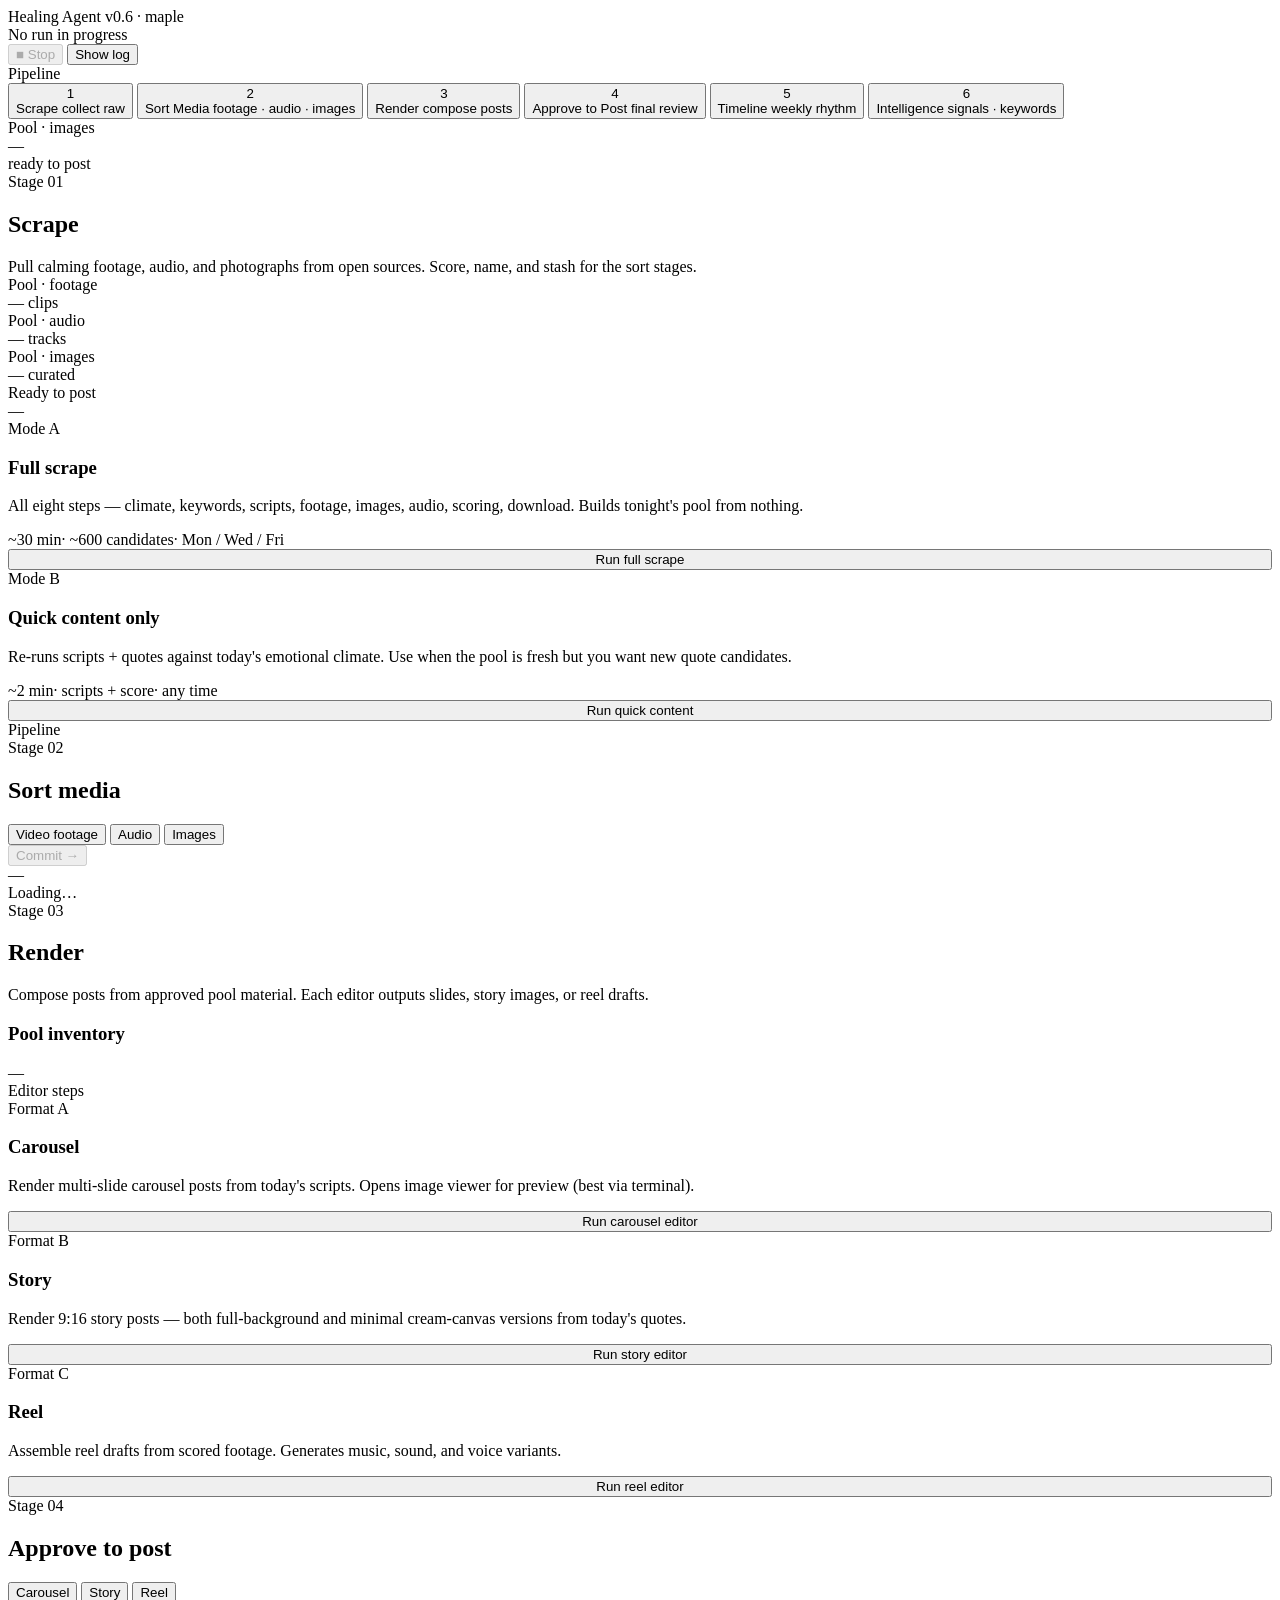
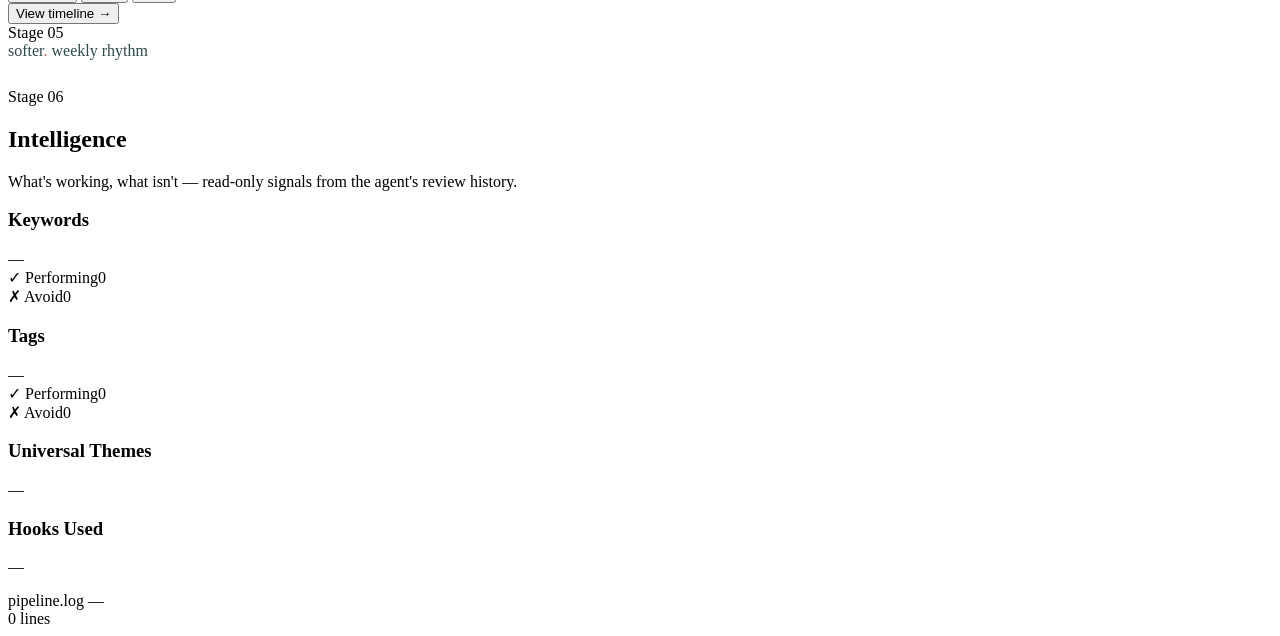
==== dashboard/templates/index.html @ 676c9e71 "Healing agent — initial commit Co-Authored-By: Claude Sonnet 4.6 <noreply@anthropic.com>" ====
<!DOCTYPE html>
<html lang="en">
<head>
  <meta charset="UTF-8">
  <meta name="viewport" content="width=device-width, initial-scale=1.0">
  <title>Healing Agent</title>
  <link rel="stylesheet" href="/static/app.css">
</head>
<body>

<!-- ═══ TOP BAR ═══ -->
<header id="topbar">
  <div class="topbar-left">
    <span class="logo">Healing Agent</span>
    <span class="logo-ver">v0.6 · maple</span>
  </div>
  <div class="topbar-right">
    <span id="batch-label" class="batch-label"></span>
    <div id="status-pill" class="status-pill idle">
      <span class="status-dot idle" id="status-dot"></span>
      <span id="status-text">No run in progress</span>
      <span id="elapsed" class="elapsed"></span>
    </div>
    <button id="btn-stop" class="btn btn-outline btn-sm" disabled onclick="App.stop()">■ Stop</button>
    <button id="btn-log" class="btn-log" onclick="App.toggleLog()">
      <span class="btn-log-icon"></span>
      <span id="btn-log-label">Show log</span>
    </button>
  </div>
</header>

<!-- ═══ RAIL ═══ -->
<nav id="rail">
  <div class="rail-section-label">Pipeline</div>

  <button class="nav-btn active" data-stage="pipeline" onclick="App.nav('pipeline')">
    <span class="nav-num">1</span>
    <div class="nav-text">
      <span class="nav-name">Scrape</span>
      <span class="nav-sub">collect raw</span>
    </div>
    <span class="nav-stage-dot" id="dot-pipeline"></span>
  </button>

  <button class="nav-btn" data-stage="footage" onclick="App.nav('footage')">
    <span class="nav-num">2</span>
    <div class="nav-text">
      <span class="nav-name">Sort Media</span>
      <span class="nav-sub">footage · audio · images</span>
    </div>
    <span class="nav-stage-dot" id="dot-footage"></span>
  </button>

  <button class="nav-btn" data-stage="render" onclick="App.nav('render')">
    <span class="nav-num">3</span>
    <div class="nav-text">
      <span class="nav-name">Render</span>
      <span class="nav-sub">compose posts</span>
    </div>
    <span class="nav-stage-dot" id="dot-render"></span>
  </button>

  <button class="nav-btn" data-stage="finalreview" onclick="App.nav('finalreview')">
    <span class="nav-num">4</span>
    <div class="nav-text">
      <span class="nav-name">Approve to Post</span>
      <span class="nav-sub">final review</span>
    </div>
    <span class="nav-stage-dot" id="dot-finalreview"></span>
  </button>

  <button class="nav-btn" data-stage="timeline" onclick="App.nav('timeline')">
    <span class="nav-num">5</span>
    <div class="nav-text">
      <span class="nav-name">Timeline</span>
      <span class="nav-sub">weekly rhythm</span>
    </div>
    <span class="nav-stage-dot" id="dot-timeline"></span>
  </button>

  <button class="nav-btn" data-stage="intelligence" onclick="App.nav('intelligence')">
    <span class="nav-num">6</span>
    <div class="nav-text">
      <span class="nav-name">Intelligence</span>
      <span class="nav-sub">signals · keywords</span>
    </div>
    <span class="nav-stage-dot" id="dot-intelligence"></span>
  </button>

  <div class="rail-batch" id="rail-batch">
    <div class="rail-batch-eyebrow">Pool · images</div>
    <div class="rail-batch-value" id="rail-batch-value">—</div>
    <div class="rail-batch-bar"><div class="rail-batch-fill" id="rail-batch-fill" style="width:0%"></div></div>
    <div class="rail-batch-sub" id="rail-batch-sub">ready to post</div>
  </div>
</nav>

<!-- ═══ CONTENT ═══ -->
<div id="layout">

  <!-- ── 1 · SCRAPE / PIPELINE ── -->
  <section id="stage-pipeline" class="stage active">

    <div class="stage-header">
      <div>
        <div class="stage-eyebrow">Stage 01</div>
        <h2 class="stage-title">Scrape</h2>
      </div>
      <div class="stage-desc">Pull calming footage, audio, and photographs from open sources. Score, name, and stash for the sort stages.</div>
    </div>

    <!-- Overview strip -->
    <div class="overview-strip" id="overview-strip">
      <div class="stat-tile">
        <div class="stat-tile-label">Pool · footage</div>
        <div class="stat-tile-value">
          <span class="stat-tile-num" id="ov-footage">—</span>
          <span class="stat-tile-sub" id="ov-footage-sub">clips</span>
        </div>
        <div class="stat-tile-dot"></div>
      </div>
      <div class="stat-tile">
        <div class="stat-tile-label">Pool · audio</div>
        <div class="stat-tile-value">
          <span class="stat-tile-num" id="ov-audio">—</span>
          <span class="stat-tile-sub" id="ov-audio-sub">tracks</span>
        </div>
        <div class="stat-tile-dot"></div>
      </div>
      <div class="stat-tile">
        <div class="stat-tile-label">Pool · images</div>
        <div class="stat-tile-value">
          <span class="stat-tile-num" id="ov-images">—</span>
          <span class="stat-tile-sub">curated</span>
        </div>
        <div class="stat-tile-dot"></div>
      </div>
      <div class="stat-tile">
        <div class="stat-tile-label">Ready to post</div>
        <div class="stat-tile-value">
          <span class="stat-tile-num" id="ov-ready">—</span>
          <span class="stat-tile-sub" id="ov-ready-sub"></span>
        </div>
        <div class="stat-tile-dot" style="background:var(--sage)"></div>
      </div>
    </div>

    <!-- Run mode cards -->
    <div class="mode-grid">
      <div class="mode-card">
        <div class="card-eyebrow">Mode A</div>
        <h3 class="card-title-serif">Full scrape</h3>
        <p>All eight steps — climate, keywords, scripts, footage, images, audio, scoring, download. Builds tonight's pool from nothing.</p>
        <div class="mode-card-meta">
          <span>~30 min</span><span class="dot">·</span>
          <span>~600 candidates</span><span class="dot">·</span>
          <span>Mon / Wed / Fri</span>
        </div>
        <button class="btn btn-primary btn-lg" id="btn-run-agent" onclick="App.run('agent')" style="width:100%">Run full scrape</button>
      </div>
      <div class="mode-card">
        <div class="card-eyebrow">Mode B</div>
        <h3 class="card-title-serif">Quick content only</h3>
        <p>Re-runs scripts + quotes against today's emotional climate. Use when the pool is fresh but you want new quote candidates.</p>
        <div class="mode-card-meta">
          <span>~2 min</span><span class="dot">·</span>
          <span>scripts + score</span><span class="dot">·</span>
          <span>any time</span>
        </div>
        <button class="btn btn-outline btn-lg" id="btn-run-agent-quick" onclick="App.run('agent_quick')" style="width:100%">Run quick content</button>
      </div>
    </div>

    <!-- Pipeline steps -->
    <div class="section-eyebrow" style="display:flex;justify-content:space-between;align-items:center">
      <span>Pipeline</span>
      <span id="step-live-label" style="font:400 11px var(--sans);color:var(--muted);letter-spacing:.4px;text-transform:none"></span>
    </div>
    <div class="steps-row" id="steps-full"></div>

    <div class="divider"></div>

    <!-- Last run recap -->
    <div id="last-run-recap" class="run-recap" style="display:none">
      <div class="run-recap-header">
        <span class="run-recap-label" id="recap-label">Last run</span>
        <span class="pill" id="recap-pill">—</span>
      </div>
      <div class="run-recap-nums" id="recap-nums"></div>
    </div>

  </section>

  <!-- ── 2 · SORT MEDIA ── -->
  <section id="stage-footage" class="stage">

    <div class="footage-header">
      <div>
        <div class="stage-eyebrow">Stage 02</div>
        <h2 class="stage-title">Sort media</h2>
      </div>
    </div>

    <!-- Type tabs -->
    <div class="media-tabs">
      <button class="media-tab active" id="tab-footage" onclick="App.footage.setType('footage')">
        Video footage <span class="tab-count" id="tab-count-footage"></span>
      </button>
      <button class="media-tab" id="tab-audio" onclick="App.footage.setType('audio')">
        Audio <span class="tab-count" id="tab-count-audio"></span>
      </button>
      <button class="media-tab" id="tab-images" onclick="App.footage.setType('images')">
        Images <span class="tab-count" id="tab-count-images"></span>
      </button>
      <div class="tab-actions">
        <button class="btn btn-primary btn-sm" id="btn-footage-commit"
                onclick="App.footage.commit()" disabled>Commit →</button>
      </div>
    </div>

    <!-- Progress bar (footage + audio tabs) -->
    <div id="footage-progress-wrap">
      <div class="review-progress-bar">
        <div class="prog-kept" id="prog-kept" style="width:0%"></div>
        <div class="prog-rej"  id="prog-rej"  style="width:0%"></div>
      </div>
      <div class="review-progress-label" id="footage-prog-label">—</div>
    </div>

    <!-- One-at-a-time reviewer (footage + audio) -->
    <div class="review-cols" id="footage-reviewer">
      <div class="detail-empty" style="grid-column:1/-1">Loading…</div>
    </div>

    <!-- Image grid (images tab) -->
    <div id="images-tab-panel" style="display:none">
      <div class="image-grid" id="images-grid">
        <div class="empty">Loading images…</div>
      </div>
    </div>

  </section>

  <!-- ── 3 · RENDER ── -->
  <section id="stage-render" class="stage">

    <div class="stage-header">
      <div>
        <div class="stage-eyebrow">Stage 03</div>
        <h2 class="stage-title">Render</h2>
      </div>
      <div class="stage-desc">Compose posts from approved pool material. Each editor outputs slides, story images, or reel drafts.</div>
    </div>

    <section class="pool-widget" id="pool-widget">
      <div class="pool-widget-head">
        <h3>Pool inventory</h3>
        <div class="pool-widget-sub" id="pool-widget-sub">—</div>
      </div>
      <div id="pool-rows"></div>
    </section>

    <div class="section-eyebrow">Editor steps</div>
    <div class="steps-row" id="steps-editor" style="display:none"></div>

    <div class="render-cards">
      <div class="render-card">
        <div class="card-eyebrow">Format A</div>
        <h3>Carousel</h3>
        <p>Render multi-slide carousel posts from today's scripts. Opens image viewer for preview (best via terminal).</p>
        <button class="btn btn-primary" id="btn-run-carousel" onclick="App.run('carousel')" style="width:100%">Run carousel editor</button>
      </div>
      <div class="render-card">
        <div class="card-eyebrow">Format B</div>
        <h3>Story</h3>
        <p>Render 9:16 story posts — both full-background and minimal cream-canvas versions from today's quotes.</p>
        <button class="btn btn-primary" id="btn-run-story" onclick="App.run('story')" style="width:100%">Run story editor</button>
      </div>
      <div class="render-card">
        <div class="card-eyebrow">Format C</div>
        <h3>Reel</h3>
        <p>Assemble reel drafts from scored footage. Generates music, sound, and voice variants.</p>
        <button class="btn btn-primary" id="btn-run-reel" onclick="App.run('reel')" style="width:100%">Run reel editor</button>
      </div>
    </div>

  </section>

  <!-- ── 4 · APPROVE TO POST ── -->
  <section id="stage-finalreview" class="stage">

    <div class="stage-header">
      <div>
        <div class="stage-eyebrow">Stage 04</div>
        <h2 class="stage-title">Approve to post</h2>
      </div>
    </div>

    <!-- Category tabs -->
    <div class="media-tabs">
      <button class="media-tab active" id="fr-tab-carousel" onclick="App.finalreview.setCategory('carousel')">Carousel <span class="tab-count" id="fr-count-carousel"></span></button>
      <button class="media-tab" id="fr-tab-story" onclick="App.finalreview.setCategory('story')">Story <span class="tab-count" id="fr-count-story"></span></button>
      <button class="media-tab" id="fr-tab-reel" onclick="App.finalreview.setCategory('reel')">Reel <span class="tab-count" id="fr-count-reel"></span></button>
      <div class="tab-actions">
        <button class="btn btn-ghost btn-sm" onclick="App.nav('timeline')">View timeline →</button>
      </div>
    </div>

    <!-- Approve reviewer area -->
    <div id="fr-reviewer"></div>

  </section>

  <!-- ── 5 · TIMELINE ── -->
  <section id="stage-timeline" class="stage">
    <div class="stage-eyebrow">Stage 05</div>
    <h2 class="stage-title" style="font:italic 500 40px var(--serif);color:#2D4A4A;margin:0 0 28px">softer<span style="color:#C2533A">.</span> weekly rhythm</h2>
    <!-- The 7-column week grid + side panel lives here, rendered by JS -->
    <div id="timeline-body"></div>
  </section>

  <!-- ── 6 · INTELLIGENCE ── -->
  <section id="stage-intelligence" class="stage">
    <div class="stage-header">
      <div>
        <div class="stage-eyebrow">Stage 06</div>
        <h2 class="stage-title">Intelligence</h2>
      </div>
      <div class="stage-desc">What's working, what isn't — read-only signals from the agent's review history.</div>
    </div>

    <!-- card 1 — keywords -->
    <div class="intel-card" id="intel-card-keywords">
      <div class="intel-card-head">
        <h3>Keywords</h3>
        <div class="intel-card-meta" id="intel-keywords-meta">—</div>
      </div>
      <div class="intel-split">
        <div>
          <div class="intel-col-head is-high"><span class="intel-col-mark">✓</span> Performing<span class="intel-col-count" id="intel-keywords-high-count">0</span></div>
          <div class="intel-chips" id="intel-keywords-high"></div>
        </div>
        <div>
          <div class="intel-col-head is-low"><span class="intel-col-mark">✗</span> Avoid<span class="intel-col-count" id="intel-keywords-low-count">0</span></div>
          <div class="intel-chips" id="intel-keywords-low"></div>
        </div>
      </div>
    </div>

    <!-- card 2 — tags -->
    <div class="intel-card" id="intel-card-tags">
      <div class="intel-card-head">
        <h3>Tags</h3>
        <div class="intel-card-meta" id="intel-tags-meta">—</div>
      </div>
      <div class="intel-split">
        <div>
          <div class="intel-col-head is-high"><span class="intel-col-mark">✓</span> Performing<span class="intel-col-count" id="intel-tags-high-count">0</span></div>
          <div class="intel-chips intel-chips-sm" id="intel-tags-high"></div>
        </div>
        <div>
          <div class="intel-col-head is-low"><span class="intel-col-mark">✗</span> Avoid<span class="intel-col-count" id="intel-tags-low-count">0</span></div>
          <div class="intel-chips intel-chips-sm" id="intel-tags-low"></div>
        </div>
      </div>
    </div>

    <!-- card 3 — universal themes -->
    <div class="intel-card" id="intel-card-themes">
      <div class="intel-card-head">
        <h3>Universal Themes</h3>
        <div class="intel-card-meta" id="intel-themes-meta">—</div>
      </div>
      <ol class="intel-themes" id="intel-themes-list"></ol>
    </div>

    <!-- card 4 — hooks used -->
    <div class="intel-card" id="intel-card-hooks">
      <div class="intel-card-head">
        <h3>Hooks Used</h3>
        <div class="intel-card-meta" id="intel-hooks-meta">—</div>
      </div>
      <ol class="intel-hooks" id="intel-hooks-list"></ol>
    </div>

    <div class="intel-foot" id="intel-foot"></div>
  </section>

</div><!-- #layout -->

<!-- ═══ LOG DRAWER ═══ -->
<div id="log-drawer">
  <div id="log-handle" onclick="App.toggleLog()">
    <div class="log-handle-left">
      <span class="log-handle-name">pipeline.log</span>
      <span class="log-handle-run" id="log-run-label">—</span>
    </div>
    <div class="log-handle-right">
      <span class="log-lines-count" id="log-count">0 lines</span>
    </div>
  </div>
  <div id="log-lines"></div>
</div>

<!-- ═══ CAROUSEL SLIDE LIGHTBOX ═══ -->
<div id="carousel-lightbox" class="lightbox" style="display:none" onclick="App.finalreview.slideshowBgClick(event)">
  <button class="lightbox-nav" id="cs-lightbox-prev" onclick="App.finalreview.slideshowNav(-1)">&#8249;</button>
  <img class="lightbox-img" id="cs-lightbox-img" src="" alt="">
  <button class="lightbox-nav" id="cs-lightbox-next" onclick="App.finalreview.slideshowNav(1)">&#8250;</button>
  <button class="lightbox-close" onclick="App.finalreview.closeSlideshow()">&#x2715;</button>
  <span class="lightbox-counter" id="cs-lightbox-counter"></span>
</div>

<!-- ═══ IMAGE LIGHTBOX ═══ -->
<div id="img-lightbox" class="lightbox" style="display:none" onclick="App.images.lightboxBgClick(event)">
  <button class="lightbox-nav" id="lightbox-prev" onclick="App.images.lightboxNav(-1)">&#8249;</button>
  <img class="lightbox-img" id="lightbox-img" src="" alt="">
  <button class="lightbox-nav" id="lightbox-next" onclick="App.images.lightboxNav(1)">&#8250;</button>
  <button class="lightbox-close" onclick="App.images.closeLightbox()">&#x2715;</button>
  <span class="lightbox-counter" id="lightbox-counter"></span>
  <div class="lightbox-rate-bar">
    <button class="lightbox-rate-btn keep" id="lightbox-rate-g"
            onclick="event.stopPropagation();App.images.rateInLightbox('g')">✓ Keep</button>
    <button class="lightbox-rate-btn reject" id="lightbox-rate-b"
            onclick="event.stopPropagation();App.images.rateInLightbox('b')">✗ Reject</button>
  </div>
</div>

<script src="/static/app.js"></script>
</body>
</html>
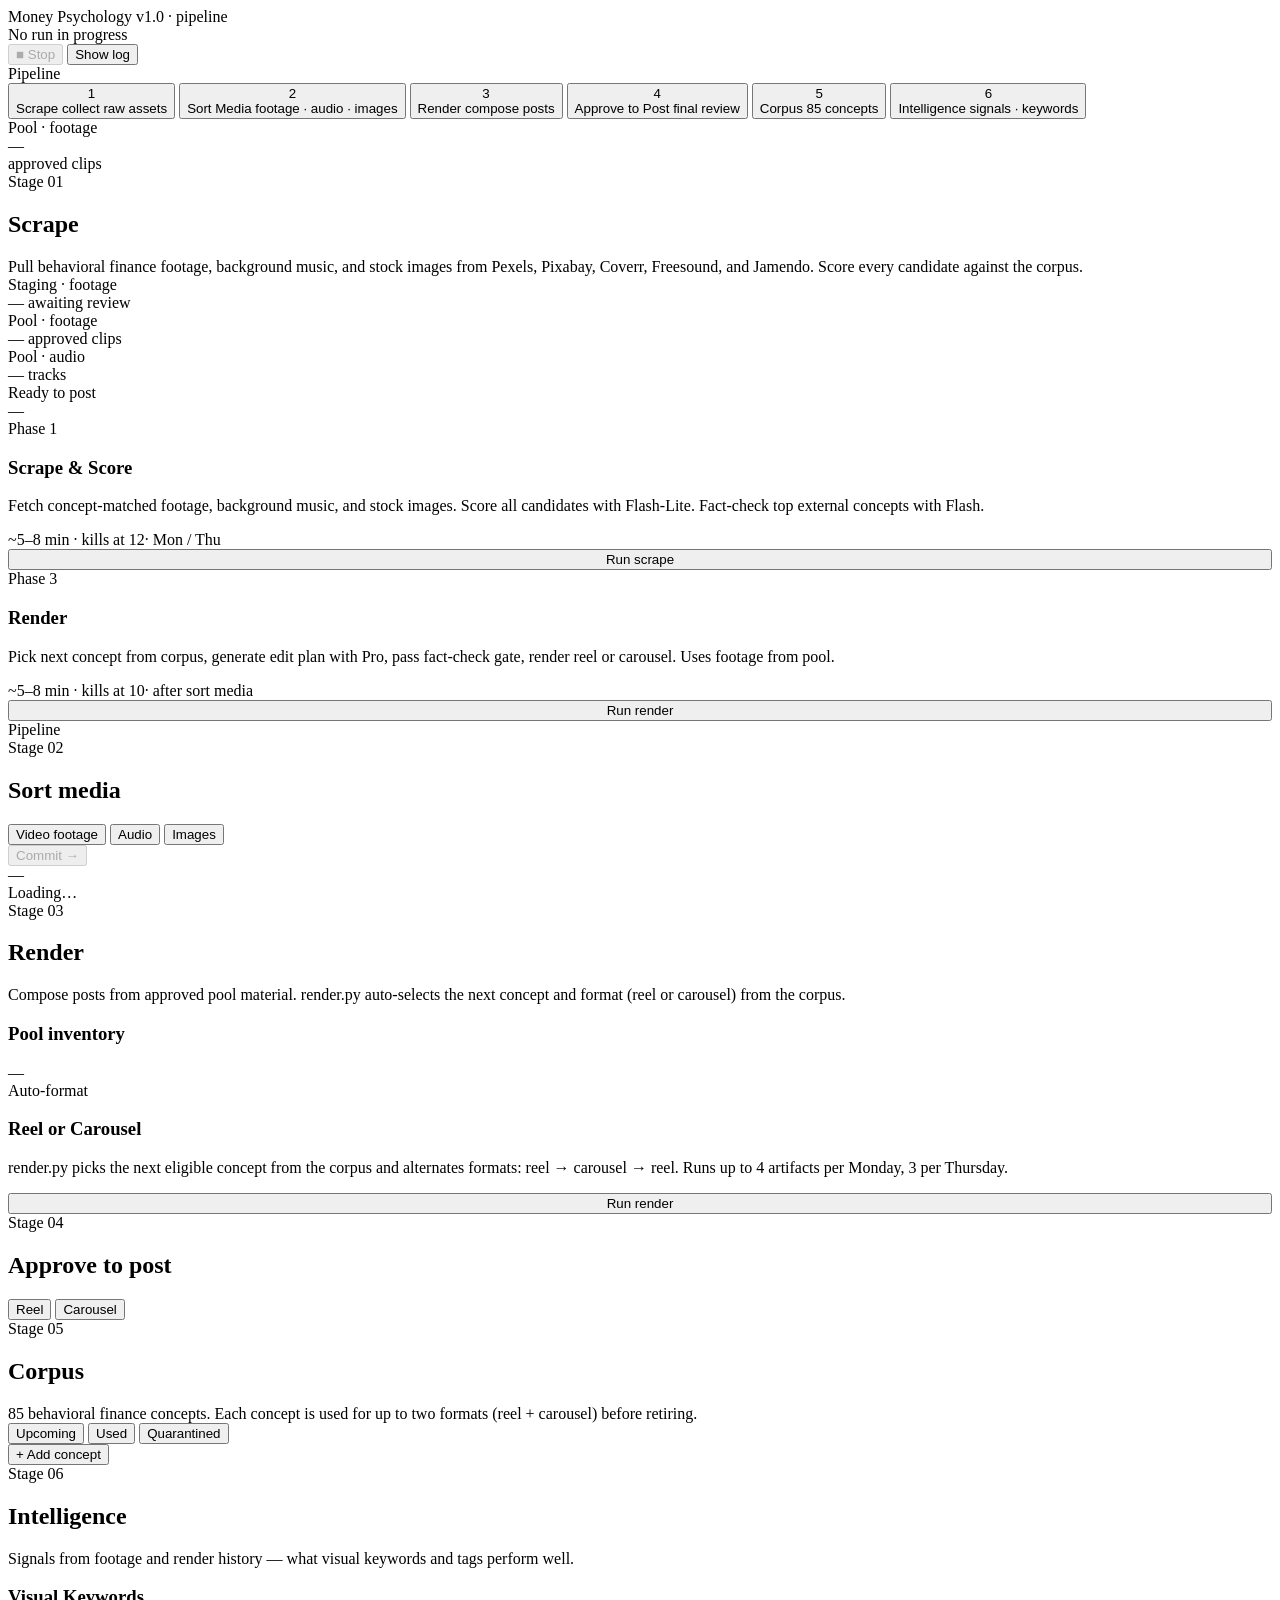
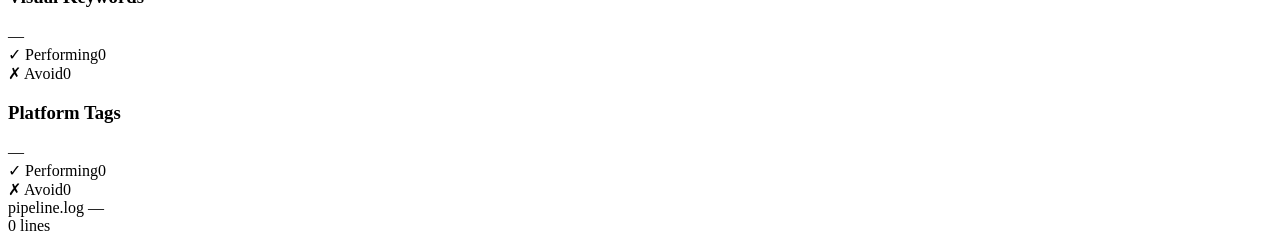
==== commit b6f25bac: "Money Psychology agent — initial commit Co-Authored-By: Claude Sonnet 4.6 <noreply@anthropic.com>" ====
--- a/dashboard/templates/index.html
+++ b/dashboard/templates/index.html
@@ -3,7 +3,7 @@
 <head>
   <meta charset="UTF-8">
   <meta name="viewport" content="width=device-width, initial-scale=1.0">
-  <title>Healing Agent</title>
+  <title>Money Psychology</title>
   <link rel="stylesheet" href="/static/app.css">
 </head>
 <body>
@@ -11,15 +11,19 @@
 <!-- ═══ TOP BAR ═══ -->
 <header id="topbar">
   <div class="topbar-left">
-    <span class="logo">Healing Agent</span>
-    <span class="logo-ver">v0.6 · maple</span>
+    <span class="logo">Money Psychology</span>
+    <span class="logo-ver">v1.0 · pipeline</span>
   </div>
   <div class="topbar-right">
-    <span id="batch-label" class="batch-label"></span>
     <div id="status-pill" class="status-pill idle">
       <span class="status-dot idle" id="status-dot"></span>
       <span id="status-text">No run in progress</span>
       <span id="elapsed" class="elapsed"></span>
+    </div>
+    <div id="api-calls-chip" class="api-calls-chip" style="display:none">
+      <span class="api-calls-icon">⚡</span>
+      <span id="api-calls-count">0</span>
+      <span class="api-calls-label">API calls</span>
     </div>
     <button id="btn-stop" class="btn btn-outline btn-sm" disabled onclick="App.stop()">■ Stop</button>
     <button id="btn-log" class="btn-log" onclick="App.toggleLog()">
@@ -37,7 +41,7 @@
     <span class="nav-num">1</span>
     <div class="nav-text">
       <span class="nav-name">Scrape</span>
-      <span class="nav-sub">collect raw</span>
+      <span class="nav-sub">collect raw assets</span>
     </div>
     <span class="nav-stage-dot" id="dot-pipeline"></span>
   </button>
@@ -69,13 +73,13 @@
     <span class="nav-stage-dot" id="dot-finalreview"></span>
   </button>
 
-  <button class="nav-btn" data-stage="timeline" onclick="App.nav('timeline')">
+  <button class="nav-btn" data-stage="corpus" onclick="App.nav('corpus')">
     <span class="nav-num">5</span>
     <div class="nav-text">
-      <span class="nav-name">Timeline</span>
-      <span class="nav-sub">weekly rhythm</span>
-    </div>
-    <span class="nav-stage-dot" id="dot-timeline"></span>
+      <span class="nav-name">Corpus</span>
+      <span class="nav-sub">85 concepts</span>
+    </div>
+    <span class="nav-stage-dot" id="dot-corpus"></span>
   </button>
 
   <button class="nav-btn" data-stage="intelligence" onclick="App.nav('intelligence')">
@@ -88,17 +92,17 @@
   </button>
 
   <div class="rail-batch" id="rail-batch">
-    <div class="rail-batch-eyebrow">Pool · images</div>
+    <div class="rail-batch-eyebrow">Pool · footage</div>
     <div class="rail-batch-value" id="rail-batch-value">—</div>
     <div class="rail-batch-bar"><div class="rail-batch-fill" id="rail-batch-fill" style="width:0%"></div></div>
-    <div class="rail-batch-sub" id="rail-batch-sub">ready to post</div>
+    <div class="rail-batch-sub" id="rail-batch-sub">approved clips</div>
   </div>
 </nav>
 
 <!-- ═══ CONTENT ═══ -->
 <div id="layout">
 
-  <!-- ── 1 · SCRAPE / PIPELINE ── -->
+  <!-- ── 1 · SCRAPE ── -->
   <section id="stage-pipeline" class="stage active">
 
     <div class="stage-header">
@@ -106,16 +110,24 @@
         <div class="stage-eyebrow">Stage 01</div>
         <h2 class="stage-title">Scrape</h2>
       </div>
-      <div class="stage-desc">Pull calming footage, audio, and photographs from open sources. Score, name, and stash for the sort stages.</div>
+      <div class="stage-desc">Pull behavioral finance footage, background music, and stock images from Pexels, Pixabay, Coverr, Freesound, and Jamendo. Score every candidate against the corpus.</div>
     </div>
 
     <!-- Overview strip -->
     <div class="overview-strip" id="overview-strip">
+      <div class="stat-tile">
+        <div class="stat-tile-label">Staging · footage</div>
+        <div class="stat-tile-value">
+          <span class="stat-tile-num" id="ov-staging">—</span>
+          <span class="stat-tile-sub">awaiting review</span>
+        </div>
+        <div class="stat-tile-dot"></div>
+      </div>
       <div class="stat-tile">
         <div class="stat-tile-label">Pool · footage</div>
         <div class="stat-tile-value">
           <span class="stat-tile-num" id="ov-footage">—</span>
-          <span class="stat-tile-sub" id="ov-footage-sub">clips</span>
+          <span class="stat-tile-sub">approved clips</span>
         </div>
         <div class="stat-tile-dot"></div>
       </div>
@@ -123,15 +135,7 @@
         <div class="stat-tile-label">Pool · audio</div>
         <div class="stat-tile-value">
           <span class="stat-tile-num" id="ov-audio">—</span>
-          <span class="stat-tile-sub" id="ov-audio-sub">tracks</span>
-        </div>
-        <div class="stat-tile-dot"></div>
-      </div>
-      <div class="stat-tile">
-        <div class="stat-tile-label">Pool · images</div>
-        <div class="stat-tile-value">
-          <span class="stat-tile-num" id="ov-images">—</span>
-          <span class="stat-tile-sub">curated</span>
+          <span class="stat-tile-sub">tracks</span>
         </div>
         <div class="stat-tile-dot"></div>
       </div>
@@ -145,29 +149,27 @@
       </div>
     </div>
 
-    <!-- Run mode cards -->
+    <!-- Run card -->
     <div class="mode-grid">
       <div class="mode-card">
-        <div class="card-eyebrow">Mode A</div>
-        <h3 class="card-title-serif">Full scrape</h3>
-        <p>All eight steps — climate, keywords, scripts, footage, images, audio, scoring, download. Builds tonight's pool from nothing.</p>
+        <div class="card-eyebrow">Phase 1</div>
+        <h3 class="card-title-serif">Scrape &amp; Score</h3>
+        <p>Fetch concept-matched footage, background music, and stock images. Score all candidates with Flash-Lite. Fact-check top external concepts with Flash.</p>
         <div class="mode-card-meta">
-          <span>~30 min</span><span class="dot">·</span>
-          <span>~600 candidates</span><span class="dot">·</span>
-          <span>Mon / Wed / Fri</span>
-        </div>
-        <button class="btn btn-primary btn-lg" id="btn-run-agent" onclick="App.run('agent')" style="width:100%">Run full scrape</button>
+          <span>~5–8 min · kills at 12</span><span class="dot">·</span>
+          <span>Mon / Thu</span>
+        </div>
+        <button class="btn btn-primary btn-lg" id="btn-run-scrape" onclick="App.run('scrape')" style="width:100%">Run scrape</button>
       </div>
       <div class="mode-card">
-        <div class="card-eyebrow">Mode B</div>
-        <h3 class="card-title-serif">Quick content only</h3>
-        <p>Re-runs scripts + quotes against today's emotional climate. Use when the pool is fresh but you want new quote candidates.</p>
+        <div class="card-eyebrow">Phase 3</div>
+        <h3 class="card-title-serif">Render</h3>
+        <p>Pick next concept from corpus, generate edit plan with Pro, pass fact-check gate, render reel or carousel. Uses footage from pool.</p>
         <div class="mode-card-meta">
-          <span>~2 min</span><span class="dot">·</span>
-          <span>scripts + score</span><span class="dot">·</span>
-          <span>any time</span>
-        </div>
-        <button class="btn btn-outline btn-lg" id="btn-run-agent-quick" onclick="App.run('agent_quick')" style="width:100%">Run quick content</button>
+          <span>~5–8 min · kills at 10</span><span class="dot">·</span>
+          <span>after sort media</span>
+        </div>
+        <button class="btn btn-outline btn-lg" id="btn-run-render" onclick="App.run('render')" style="width:100%">Run render</button>
       </div>
     </div>
 
@@ -180,7 +182,6 @@
 
     <div class="divider"></div>
 
-    <!-- Last run recap -->
     <div id="last-run-recap" class="run-recap" style="display:none">
       <div class="run-recap-header">
         <span class="run-recap-label" id="recap-label">Last run</span>
@@ -201,7 +202,6 @@
       </div>
     </div>
 
-    <!-- Type tabs -->
     <div class="media-tabs">
       <button class="media-tab active" id="tab-footage" onclick="App.footage.setType('footage')">
         Video footage <span class="tab-count" id="tab-count-footage"></span>
@@ -218,7 +218,6 @@
       </div>
     </div>
 
-    <!-- Progress bar (footage + audio tabs) -->
     <div id="footage-progress-wrap">
       <div class="review-progress-bar">
         <div class="prog-kept" id="prog-kept" style="width:0%"></div>
@@ -227,16 +226,19 @@
       <div class="review-progress-label" id="footage-prog-label">—</div>
     </div>
 
-    <!-- One-at-a-time reviewer (footage + audio) -->
     <div class="review-cols" id="footage-reviewer">
       <div class="detail-empty" style="grid-column:1/-1">Loading…</div>
     </div>
 
-    <!-- Image grid (images tab) -->
     <div id="images-tab-panel" style="display:none">
       <div class="image-grid" id="images-grid">
         <div class="empty">Loading images…</div>
       </div>
+      <div class="rejected-toggle-row">
+        <button class="btn btn-ghost btn-sm" id="btn-show-rejected-images"
+                onclick="App.images.toggleRejected()" style="display:none">↩ Rejected</button>
+      </div>
+      <div class="image-grid" id="images-rejected-panel" style="display:none"></div>
     </div>
 
   </section>
@@ -249,7 +251,7 @@
         <div class="stage-eyebrow">Stage 03</div>
         <h2 class="stage-title">Render</h2>
       </div>
-      <div class="stage-desc">Compose posts from approved pool material. Each editor outputs slides, story images, or reel drafts.</div>
+      <div class="stage-desc">Compose posts from approved pool material. render.py auto-selects the next concept and format (reel or carousel) from the corpus.</div>
     </div>
 
     <section class="pool-widget" id="pool-widget">
@@ -260,27 +262,12 @@
       <div id="pool-rows"></div>
     </section>
 
-    <div class="section-eyebrow">Editor steps</div>
-    <div class="steps-row" id="steps-editor" style="display:none"></div>
-
     <div class="render-cards">
       <div class="render-card">
-        <div class="card-eyebrow">Format A</div>
-        <h3>Carousel</h3>
-        <p>Render multi-slide carousel posts from today's scripts. Opens image viewer for preview (best via terminal).</p>
-        <button class="btn btn-primary" id="btn-run-carousel" onclick="App.run('carousel')" style="width:100%">Run carousel editor</button>
-      </div>
-      <div class="render-card">
-        <div class="card-eyebrow">Format B</div>
-        <h3>Story</h3>
-        <p>Render 9:16 story posts — both full-background and minimal cream-canvas versions from today's quotes.</p>
-        <button class="btn btn-primary" id="btn-run-story" onclick="App.run('story')" style="width:100%">Run story editor</button>
-      </div>
-      <div class="render-card">
-        <div class="card-eyebrow">Format C</div>
-        <h3>Reel</h3>
-        <p>Assemble reel drafts from scored footage. Generates music, sound, and voice variants.</p>
-        <button class="btn btn-primary" id="btn-run-reel" onclick="App.run('reel')" style="width:100%">Run reel editor</button>
+        <div class="card-eyebrow">Auto-format</div>
+        <h3>Reel or Carousel</h3>
+        <p>render.py picks the next eligible concept from the corpus and alternates formats: reel → carousel → reel. Runs up to 4 artifacts per Monday, 3 per Thursday.</p>
+        <button class="btn btn-primary" id="btn-render-go" onclick="App.run('render')" style="width:100%">Run render</button>
       </div>
     </div>
 
@@ -296,43 +283,107 @@
       </div>
     </div>
 
-    <!-- Category tabs -->
     <div class="media-tabs">
-      <button class="media-tab active" id="fr-tab-carousel" onclick="App.finalreview.setCategory('carousel')">Carousel <span class="tab-count" id="fr-count-carousel"></span></button>
-      <button class="media-tab" id="fr-tab-story" onclick="App.finalreview.setCategory('story')">Story <span class="tab-count" id="fr-count-story"></span></button>
-      <button class="media-tab" id="fr-tab-reel" onclick="App.finalreview.setCategory('reel')">Reel <span class="tab-count" id="fr-count-reel"></span></button>
+      <button class="media-tab active" id="fr-tab-reel" onclick="App.finalreview.setCategory('reel')">Reel <span class="tab-count" id="fr-count-reel"></span></button>
+      <button class="media-tab" id="fr-tab-carousel" onclick="App.finalreview.setCategory('carousel')">Carousel <span class="tab-count" id="fr-count-carousel"></span></button>
+    </div>
+
+    <div id="fr-reviewer"></div>
+
+  </section>
+
+  <!-- ── 5 · CORPUS BROWSER ── -->
+  <section id="stage-corpus" class="stage">
+
+    <div class="stage-header">
+      <div>
+        <div class="stage-eyebrow">Stage 05</div>
+        <h2 class="stage-title">Corpus</h2>
+      </div>
+      <div class="stage-desc">85 behavioral finance concepts. Each concept is used for up to two formats (reel + carousel) before retiring.</div>
+    </div>
+
+    <div class="media-tabs">
+      <button class="media-tab active" id="corpus-tab-upcoming" onclick="App.corpus.setView('upcoming')">
+        Upcoming <span class="tab-count" id="corpus-count-upcoming"></span>
+      </button>
+      <button class="media-tab" id="corpus-tab-used" onclick="App.corpus.setView('used')">
+        Used <span class="tab-count" id="corpus-count-used"></span>
+      </button>
+      <button class="media-tab" id="corpus-tab-quarantined" onclick="App.corpus.setView('quarantined')">
+        Quarantined <span class="tab-count" id="corpus-count-quarantined"></span>
+      </button>
       <div class="tab-actions">
-        <button class="btn btn-ghost btn-sm" onclick="App.nav('timeline')">View timeline →</button>
-      </div>
-    </div>
-
-    <!-- Approve reviewer area -->
-    <div id="fr-reviewer"></div>
-
-  </section>
-
-  <!-- ── 5 · TIMELINE ── -->
-  <section id="stage-timeline" class="stage">
-    <div class="stage-eyebrow">Stage 05</div>
-    <h2 class="stage-title" style="font:italic 500 40px var(--serif);color:#2D4A4A;margin:0 0 28px">softer<span style="color:#C2533A">.</span> weekly rhythm</h2>
-    <!-- The 7-column week grid + side panel lives here, rendered by JS -->
-    <div id="timeline-body"></div>
-  </section>
+        <button class="btn btn-primary btn-sm" onclick="App.corpus.openAdd()">+ Add concept</button>
+      </div>
+    </div>
+
+    <div id="corpus-list"></div>
+
+  </section>
+
+  <!-- ═══ ADD CONCEPT MODAL ═══ -->
+  <div id="concept-modal-backdrop" style="display:none" onclick="App.corpus.closeAdd()"></div>
+  <div id="concept-modal" style="display:none">
+    <div class="concept-modal-header">
+      <span class="concept-modal-title">Add concept</span>
+      <button class="concept-modal-close" onclick="App.corpus.closeAdd()">✕</button>
+    </div>
+    <div class="concept-modal-body">
+      <div class="concept-field-group">
+        <label class="concept-label">Concept name <span class="req">*</span></label>
+        <input id="cf-name" class="concept-input" type="text" placeholder="e.g. Sunk Cost Fallacy">
+      </div>
+      <div class="concept-field-group">
+        <label class="concept-label">Definition <span class="req">*</span></label>
+        <textarea id="cf-definition" class="concept-textarea" rows="2" placeholder="One or two sentences explaining what this concept is."></textarea>
+      </div>
+      <div class="concept-field-group">
+        <label class="concept-label">Mechanism <span class="opt">(optional)</span></label>
+        <textarea id="cf-mechanism" class="concept-textarea" rows="2" placeholder="Why does the brain do this? What's the underlying psychology?"></textarea>
+      </div>
+      <div class="concept-field-group">
+        <label class="concept-label">Visual search terms <span class="req">*</span></label>
+        <input id="cf-visual" class="concept-input" type="text" placeholder="wallet, credit card, price tag, shopping cart, budget spreadsheet">
+        <div class="concept-hint">Comma-separated. These drive the footage search — be specific and visual.</div>
+      </div>
+      <div class="concept-field-group">
+        <label class="concept-label">Scenarios <span class="opt">(up to 3, optional)</span></label>
+        <input id="cf-s1" class="concept-input" type="text" placeholder="Scenario 1 — a real-world example">
+        <input id="cf-s2" class="concept-input" style="margin-top:6px" type="text" placeholder="Scenario 2">
+        <input id="cf-s3" class="concept-input" style="margin-top:6px" type="text" placeholder="Scenario 3">
+      </div>
+      <div class="concept-field-group">
+        <label class="concept-label">Academic source <span class="opt">(optional)</span></label>
+        <div style="display:grid;grid-template-columns:1fr 1fr;gap:8px">
+          <input id="cf-src-author" class="concept-input" type="text" placeholder="Author(s)">
+          <input id="cf-src-year"   class="concept-input" type="number" placeholder="Year">
+        </div>
+        <input id="cf-src-work" class="concept-input" style="margin-top:8px" type="text" placeholder="Title of paper or book">
+        <input id="cf-src-url"  class="concept-input" style="margin-top:6px" type="text" placeholder="URL (optional)">
+      </div>
+    </div>
+    <div class="concept-modal-footer">
+      <span id="concept-add-error" class="concept-error"></span>
+      <button class="btn btn-outline btn-sm" onclick="App.corpus.closeAdd()">Cancel</button>
+      <button class="btn btn-primary btn-sm" id="concept-add-btn" onclick="App.corpus.submitAdd()">Add to corpus</button>
+    </div>
+  </div>
 
   <!-- ── 6 · INTELLIGENCE ── -->
   <section id="stage-intelligence" class="stage">
+
     <div class="stage-header">
       <div>
         <div class="stage-eyebrow">Stage 06</div>
         <h2 class="stage-title">Intelligence</h2>
       </div>
-      <div class="stage-desc">What's working, what isn't — read-only signals from the agent's review history.</div>
-    </div>
-
-    <!-- card 1 — keywords -->
+      <div class="stage-desc">Signals from footage and render history — what visual keywords and tags perform well.</div>
+    </div>
+
     <div class="intel-card" id="intel-card-keywords">
       <div class="intel-card-head">
-        <h3>Keywords</h3>
+        <h3>Visual Keywords</h3>
         <div class="intel-card-meta" id="intel-keywords-meta">—</div>
       </div>
       <div class="intel-split">
@@ -347,10 +398,9 @@
       </div>
     </div>
 
-    <!-- card 2 — tags -->
     <div class="intel-card" id="intel-card-tags">
       <div class="intel-card-head">
-        <h3>Tags</h3>
+        <h3>Platform Tags</h3>
         <div class="intel-card-meta" id="intel-tags-meta">—</div>
       </div>
       <div class="intel-split">
@@ -365,24 +415,6 @@
       </div>
     </div>
 
-    <!-- card 3 — universal themes -->
-    <div class="intel-card" id="intel-card-themes">
-      <div class="intel-card-head">
-        <h3>Universal Themes</h3>
-        <div class="intel-card-meta" id="intel-themes-meta">—</div>
-      </div>
-      <ol class="intel-themes" id="intel-themes-list"></ol>
-    </div>
-
-    <!-- card 4 — hooks used -->
-    <div class="intel-card" id="intel-card-hooks">
-      <div class="intel-card-head">
-        <h3>Hooks Used</h3>
-        <div class="intel-card-meta" id="intel-hooks-meta">—</div>
-      </div>
-      <ol class="intel-hooks" id="intel-hooks-list"></ol>
-    </div>
-
     <div class="intel-foot" id="intel-foot"></div>
   </section>
 
@@ -390,6 +422,7 @@
 
 <!-- ═══ LOG DRAWER ═══ -->
 <div id="log-drawer">
+  <div id="log-resize-handle" title="Drag to resize"></div>
   <div id="log-handle" onclick="App.toggleLog()">
     <div class="log-handle-left">
       <span class="log-handle-name">pipeline.log</span>
@@ -400,15 +433,6 @@
     </div>
   </div>
   <div id="log-lines"></div>
-</div>
-
-<!-- ═══ CAROUSEL SLIDE LIGHTBOX ═══ -->
-<div id="carousel-lightbox" class="lightbox" style="display:none" onclick="App.finalreview.slideshowBgClick(event)">
-  <button class="lightbox-nav" id="cs-lightbox-prev" onclick="App.finalreview.slideshowNav(-1)">&#8249;</button>
-  <img class="lightbox-img" id="cs-lightbox-img" src="" alt="">
-  <button class="lightbox-nav" id="cs-lightbox-next" onclick="App.finalreview.slideshowNav(1)">&#8250;</button>
-  <button class="lightbox-close" onclick="App.finalreview.closeSlideshow()">&#x2715;</button>
-  <span class="lightbox-counter" id="cs-lightbox-counter"></span>
 </div>
 
 <!-- ═══ IMAGE LIGHTBOX ═══ -->
@@ -426,6 +450,15 @@
   </div>
 </div>
 
+<!-- ═══ CAROUSEL SLIDE LIGHTBOX ═══ -->
+<div id="carousel-lightbox" class="lightbox" style="display:none" onclick="App.finalreview.slideshowBgClick(event)">
+  <button class="lightbox-nav" id="cs-lightbox-prev" onclick="App.finalreview.slideshowNav(-1)">&#8249;</button>
+  <img class="lightbox-img" id="cs-lightbox-img" src="" alt="">
+  <button class="lightbox-nav" id="cs-lightbox-next" onclick="App.finalreview.slideshowNav(1)">&#8250;</button>
+  <button class="lightbox-close" onclick="App.finalreview.closeSlideshow()">&#x2715;</button>
+  <span class="lightbox-counter" id="cs-lightbox-counter"></span>
+</div>
+
 <script src="/static/app.js"></script>
 </body>
 </html>
